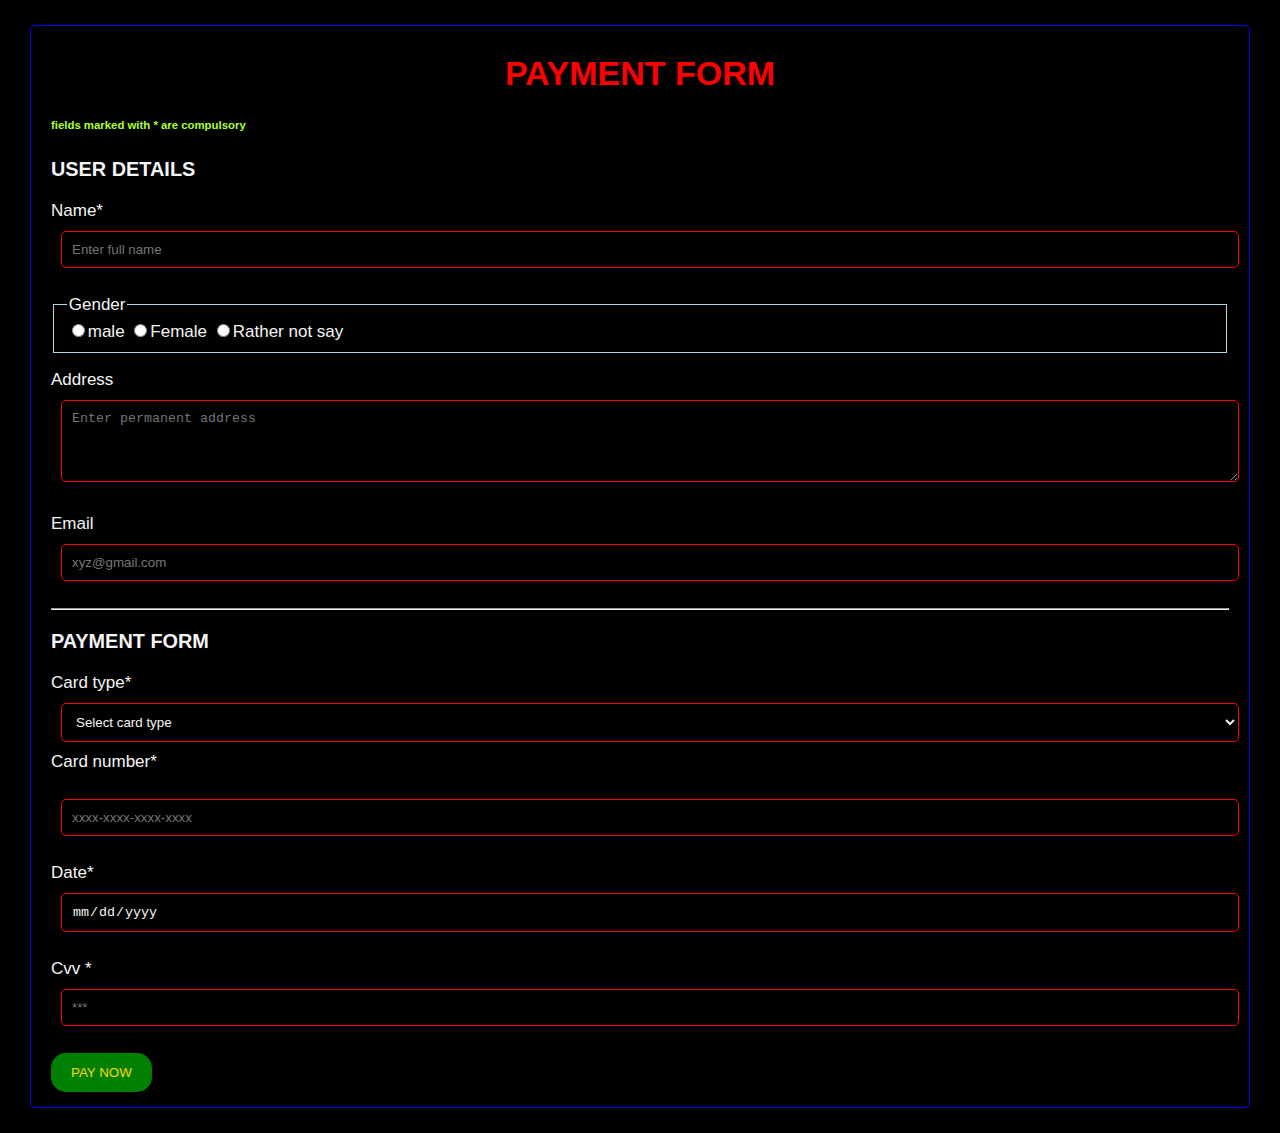
==== index.html @ 5b58c9dd "Rename Payment form.html to index.html" ====
<!DOCTYPE html>
<html lang="en">
  <head>
    <meta charset="UTF-8" />
    <meta http-equiv="X-UA-Compatible" content="IE=edge" />
    <meta name="viewport" content="width=device-width, initial-scale=1.0" />
    <title>Payment form</title>
    <link rel="stylesheet" href="pay.css" />
  </head>

  <body>
    <div class="container">
      <form action="" method="get">
        <h1 class="mheading">PAYMENT FORM</h1>
        <h6 style="color: greenyellow; font-weight: bolder">
          fields marked with * are compulsory
        </h6>
        <h3>USER DETAILS</h3>
        <p>
          Name*
          <input
            type="text"
            name="name"
            maxlength="20"
            required
            placeholder="Enter full name"
          />
        </p>

        <fieldset>
          <legend>Gender</legend>
          <input type="radio" id="male" name="Gender" required />male
          <input type="radio" id="female" name="Gender" required />Female
          <input type="radio" id="rather_not" name="Gender" required />Rather
          not say
        </fieldset>

        <p>
          Address<textarea
            cols="20"
            rows="4"
            placeholder="Enter permanent address"
          ></textarea>
        </p>
        <p>
          Email
          <input type="email" name="email" placeholder="xyz@gmail.com" /><br />
        </p>
        <hr />
        <h3>PAYMENT FORM</h3>
        <p>
          Card type*
          <select required>
            <option value="">Select card type</option>
            <option value="card">visa</option>
            <option value="card">Mastercard</option>
            <option value="card">other</option>
          </select>
          Card number*
        </p>

        <p>
          <input
            type="text"
            name="cnum"
            maxlength="16"
            required
            placeholder="xxxx-xxxx-xxxx-xxxx"
          />
        </p>
        <p>
          Date* <input type="date" name="exp_date" id="exp_date" required />
        </p>
        <p>
          Cvv *<input
            type="password"
            maxlength="3"
            required
            placeholder="***"
          />
        </p>
        <input type="submit" value="PAY NOW" />
      </form>
    </div>
  </body>
</html>
---- pay.css ----
*{
    background-color: black;
    
    box-sizing: border-box;
}

body{
    background-color: black;
     font-family: Arial, Helvetica, sans-serif ;
    /* font-family: 'Segoe UI', Tahoma, Geneva, Verdana, sans-serif; */
    margin: 15px 20px;
    font-size: 17px;
    padding: 10px;
    color: whitesmoke;
    

}
.container{
    background-color:black;
    padding: 5px 20px 15px 20px;
    border: 1px solid blue ;
    border-radius: 5px;
}

input[type="text"],
input[type="email"],
input[type="number"],
input[type="password"],
input[type="date"],
select,textarea{
    width: 100%;
    padding: 10px;
    border: 1px solid red;
    border-radius:5px;
    margin: 10px ;
    color: whitesmoke;
}

fieldset{
    background-color: black;
    border:1px solid lightblue ;
}

.mheading{
    text-align: center;
    color: red;
}

input[type="submit"]{
    background-color: green;
   color: gold;
   padding: 12px 20px;
   border: none;
   border-radius: 15px;
   cursor: pointer;
  
}

input[type="submit"]:hover{
    color:rgb(233,7,7);
    border-bottom: 1px dotted;
}
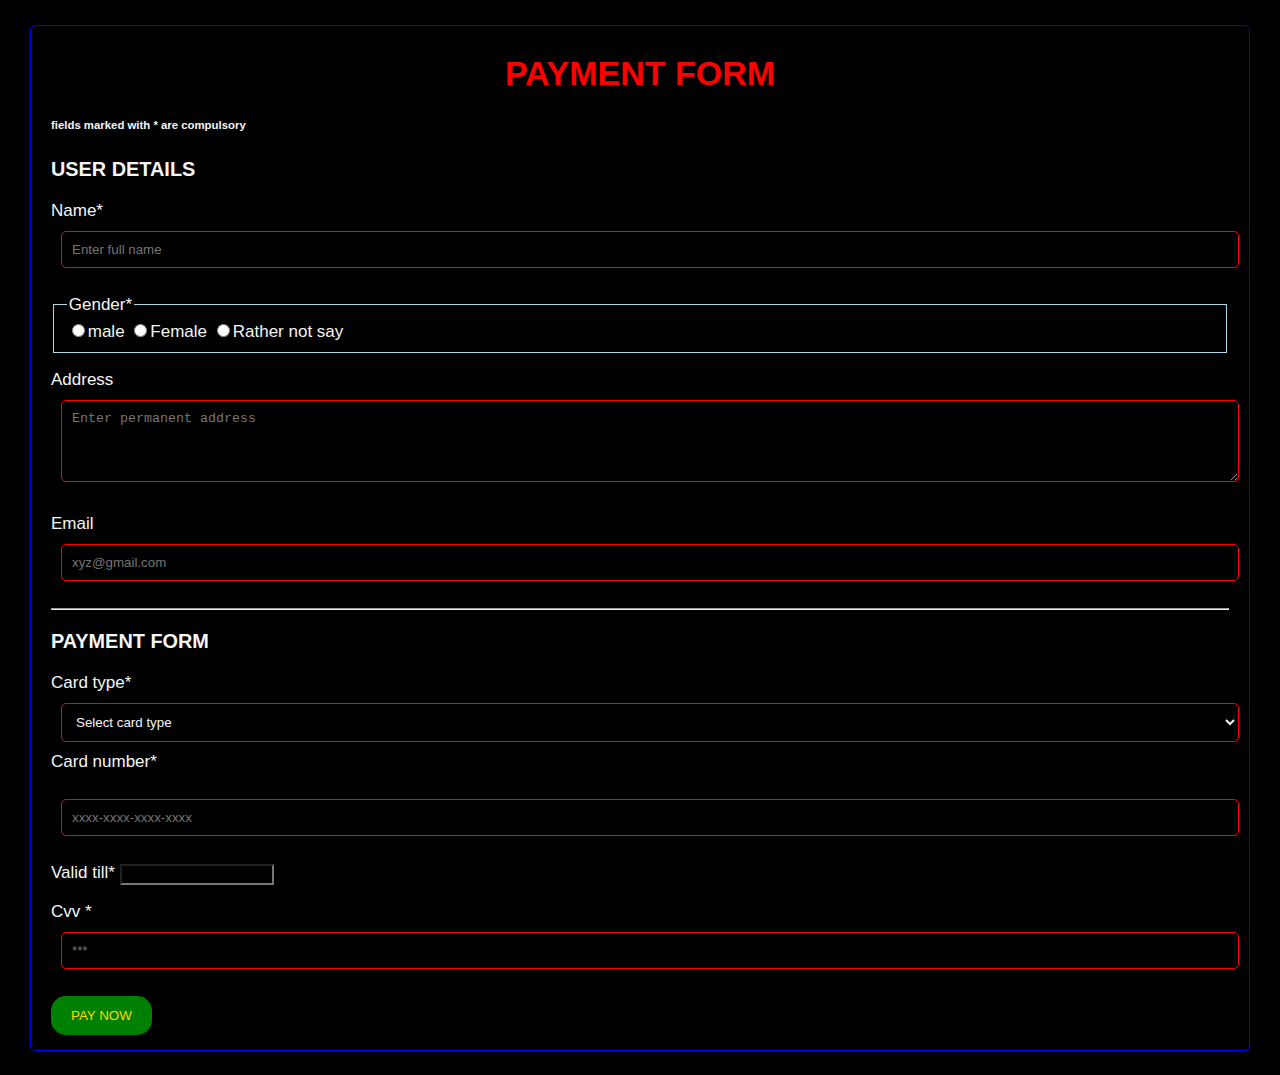
==== commit f6d40895: "Update index.html" ====
--- a/index.html
+++ b/index.html
@@ -1,86 +1,67 @@
 <!DOCTYPE html>
 <html lang="en">
-  <head>
+
+<head>
     <meta charset="UTF-8" />
     <meta http-equiv="X-UA-Compatible" content="IE=edge" />
     <meta name="viewport" content="width=device-width, initial-scale=1.0" />
     <title>Payment form</title>
-    <link rel="stylesheet" href="pay.css" />
-  </head>
+    <link rel="stylesheet" href="pay.css">
+</head>
 
-  <body>
-    <div class="container">
-      <form action="" method="get">
-        <h1 class="mheading">PAYMENT FORM</h1>
-        <h6 style="color: greenyellow; font-weight: bolder">
-          fields marked with * are compulsory
-        </h6>
-        <h3>USER DETAILS</h3>
-        <p>
-          Name*
-          <input
-            type="text"
-            name="name"
-            maxlength="20"
-            required
-            placeholder="Enter full name"
-          />
-        </p>
+<body>
+    <div class="cent">
+        <div class="container">
+            <form action="" method="get">
+                <h1 class="mheading">PAYMENT FORM</h1>
+                <h6>
+                    fields marked with * are compulsory
+                </h6>
+                <h3>USER DETAILS</h3>
+                <p>
+                    Name*
+                    <input type="text" name="name" maxlength="20" required placeholder="Enter full name" />
+                </p>
 
-        <fieldset>
-          <legend>Gender</legend>
-          <input type="radio" id="male" name="Gender" required />male
-          <input type="radio" id="female" name="Gender" required />Female
-          <input type="radio" id="rather_not" name="Gender" required />Rather
-          not say
-        </fieldset>
+                <fieldset>
+                    <legend>Gender*</legend>
+                    <input type="radio" id="male" title="gender" required>male
+                    <input type="radio" id="female" title="gender" required>Female
+                    <input type="radio" id="rather_not" title="gender" required>Rather not say
+                </fieldset>
 
-        <p>
-          Address<textarea
-            cols="20"
-            rows="4"
-            placeholder="Enter permanent address"
-          ></textarea>
-        </p>
-        <p>
-          Email
-          <input type="email" name="email" placeholder="xyz@gmail.com" /><br />
-        </p>
-        <hr />
-        <h3>PAYMENT FORM</h3>
-        <p>
-          Card type*
-          <select required>
-            <option value="">Select card type</option>
-            <option value="card">visa</option>
-            <option value="card">Mastercard</option>
-            <option value="card">other</option>
-          </select>
-          Card number*
-        </p>
+                <p>
+                    Address<textarea cols="20" rows="4" placeholder="Enter permanent address"></textarea>
+                </p>
+                <p>
+                    Email
+                    <input type="email" name="email" placeholder="xyz@gmail.com"><br>
+                </p>
+                <hr>
+                <h3>PAYMENT FORM</h3>
+                <p>
+                    Card type*
+                    <select title="card" id="card type" required>
+                      <option value="">Select card type</option>
+                      <option value="card">visa</option>
+                      <option value="card">Mastercard</option>
+                      <option value="card">other</option>
+                    </select> Card number*
+                </p>
 
-        <p>
-          <input
-            type="text"
-            name="cnum"
-            maxlength="16"
-            required
-            placeholder="xxxx-xxxx-xxxx-xxxx"
-          />
-        </p>
-        <p>
-          Date* <input type="date" name="exp_date" id="exp_date" required />
-        </p>
-        <p>
-          Cvv *<input
-            type="password"
-            maxlength="3"
-            required
-            placeholder="***"
-          />
-        </p>
-        <input type="submit" value="PAY NOW" />
-      </form>
+                <p>
+                    <input type="text" name="cnum" maxlength="16" required placeholder="xxxx-xxxx-xxxx-xxxx" />
+                </p>
+                <p>
+                    Valid till* <input type="month" name="exp_date" id="exp_date" placeholder="xx/yy/zzzz" required>
+                </p>
+                <p>
+                    Cvv *<input type="password" maxlength="3" required placeholder="***">
+                </p>
+                <input type="submit" value="PAY NOW">
+            </form>
+        </div>
     </div>
-  </body>
+</body>
+
 </html>
